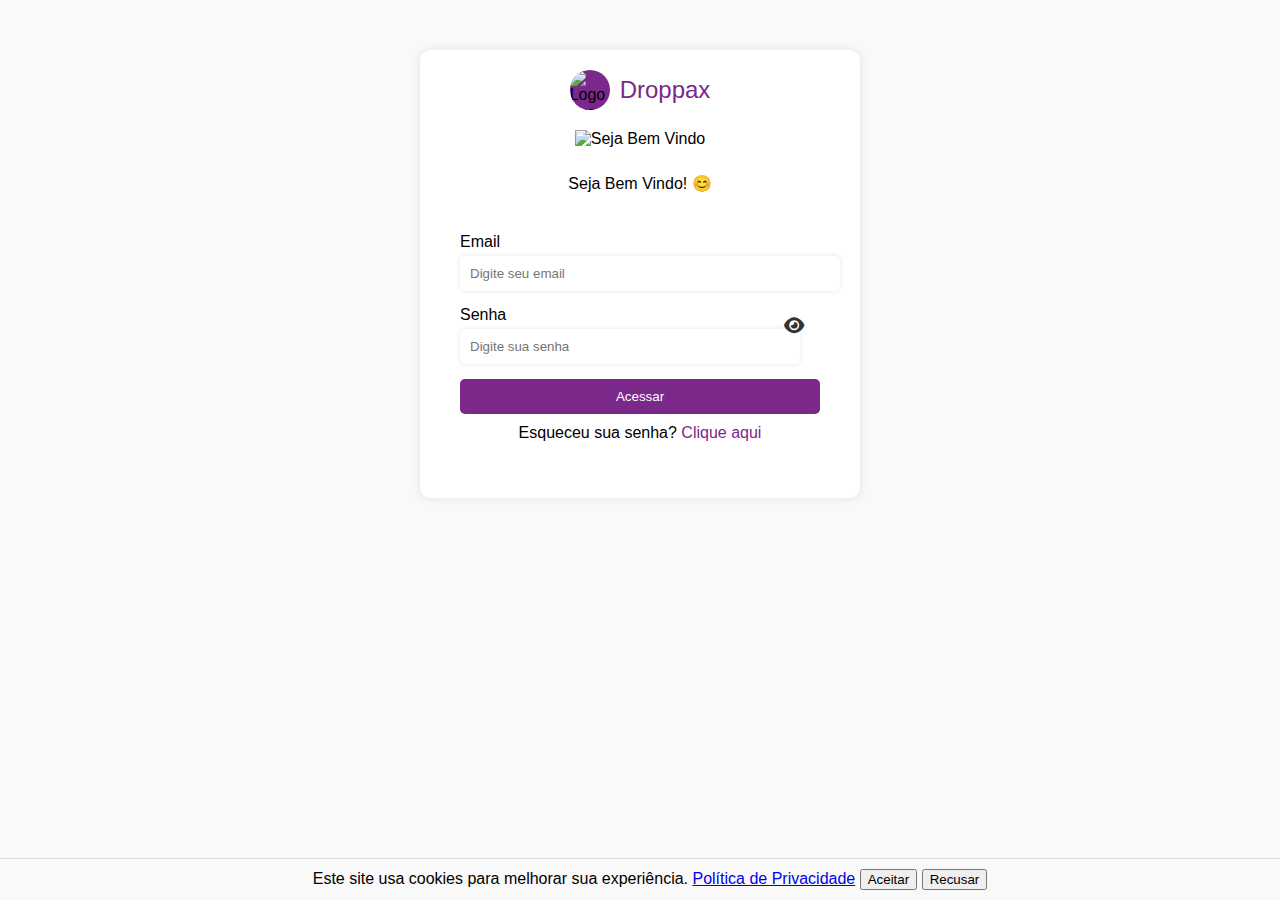
==== index.html @ 92dafa56 "Add files via upload" ====
<!DOCTYPE html>
<html lang="pt-BR">
<head>
    <meta charset="UTF-8">
    <meta name="viewport" content="width=device-width, initial-scale=1.0">
    <title>Login Droppax</title>
    <link rel="stylesheet" href="style.css">
    <link rel="stylesheet" href="https://cdnjs.cloudflare.com/ajax/libs/font-awesome/6.4.0/css/all.min.css">
</head>
<body>
    <div class="container">
        <div class="logo">
            <img src="imagem/logo.jpg" alt="Logo Droppax" class="logo-image">
            <span class="logo-text">Droppax</span>
        </div>
        <div class="welcome-message">
            <img src="welcome.png" alt="Seja Bem Vindo" class="welcome-image">
            <p>Seja Bem Vindo! 😊</p>
        </div>
        <form class="login-form">
            <div class="form-group">
                <label for="email">Email</label>
                <input type="email" id="email" placeholder="Digite seu email" required>
            </div>
            <div class="form-group password-container">
                <label for="password">Senha</label>
                <input type="password" id="password" placeholder="Digite sua senha" required>
                <button type="button" id="show-password" class="show-password-button">
                    <i class="fa-solid fa-eye"></i>
                </button>
            </div>
            <button type="submit" class="submit-button" href="pg.html">Acessar</button>
            <p class="forgot-password">Esqueceu sua senha? <a href="pg.html">Clique aqui</a></p>
        </form>
    </div>
    <footer> 
        <div class="cookie-banner" id="cookie-banner">
            Este site usa cookies para melhorar sua experiência. <a href="#">Política de Privacidade</a>
            <button id="accept-cookies">Aceitar</button>
            <button id="decline-cookies">Recusar</button>
        </div>
    </footer>

    <script src="script.js"></script>
</body>
</html>
---- style.css ----
body {
    background-color: #f9f9f9;
    font-family: Arial, sans-serif;
    margin: 0;
    padding: 0;
}

.container {
    
    max-width: 400px;
    margin: 50px auto;
    padding: 20px;
    background-color: #fff;
    border-radius: 10px;
    box-shadow: 0 0 10px rgba(0,0,0,0.1);
}

.logo {
    display: flex;
    align-items: center;
    justify-content: center;
    margin-bottom: 20px;
}

.logo-image {
    width: 40px;
    height: 40px;
    border-radius: 50%;
    background-color: #7a288a; /* Cor roxa */
    margin-right: 10px;
}

.logo-text {
    font-size: 24px;
    color: #7a288a; /* Cor roxa */
}

.welcome-message {
    text-align: center;
    margin-bottom: 20px;
}

.welcome-image {
    width: 100px;
    height: 100px;
    margin-bottom: 10px;
}

.login-form {
    padding: 20px;
}

.form-group {
    margin-bottom: 15px;
}

.form-group label {
    display: block;
    margin-bottom: 5px;
}

.form-group input {
    width: 100%;
    padding: 10px;
    border: none;
    border-radius: 5px;
    box-shadow: 0 0 5px rgba(0,0,0,0.1);
}

.password-container {
    position: relative;
}

.password-container input {
    width: calc(100% - 40px);
}

.show-password-button {
    position: absolute;
    right: 10px;
    top: 10px;
    background-color: transparent;
    border: none;
    cursor: pointer;
}

.show-password-button i {
    font-size: 18px;
    color: #333;
}

.submit-button {
    width: 100%;
    padding: 10px;
    background-color: #7a288a; /* Cor roxa */
    color: #fff;
    border: none;
    border-radius: 5px;
    cursor: pointer;
}

.submit-button:hover {
    background-color: #6c2277; /* Cor roxa mais escura */
}

.forgot-password {
    text-align: center;
    margin-top: 10px;
}

.forgot-password a {
    color: #7a288a;
    text-decoration: none;
}

.forgot-password a:hover {
    text-decoration: underline;
}

/* Responsividade */
@media (max-width: 600px) {
    .container {
        margin: 20px auto;
        padding: 10px;
    }
    .login-form {
        padding: 10px;
    }
}

@media (max-width: 400px) {
    .container {
        width: 90%;
    }
}

.cookie-banner {
    position: fixed;
    bottom: 0;
    width: 100%;
    background-color: #f9f9f9;
    padding: 10px;
    text-align: center;
    border-top: 1px solid #ddd;
}
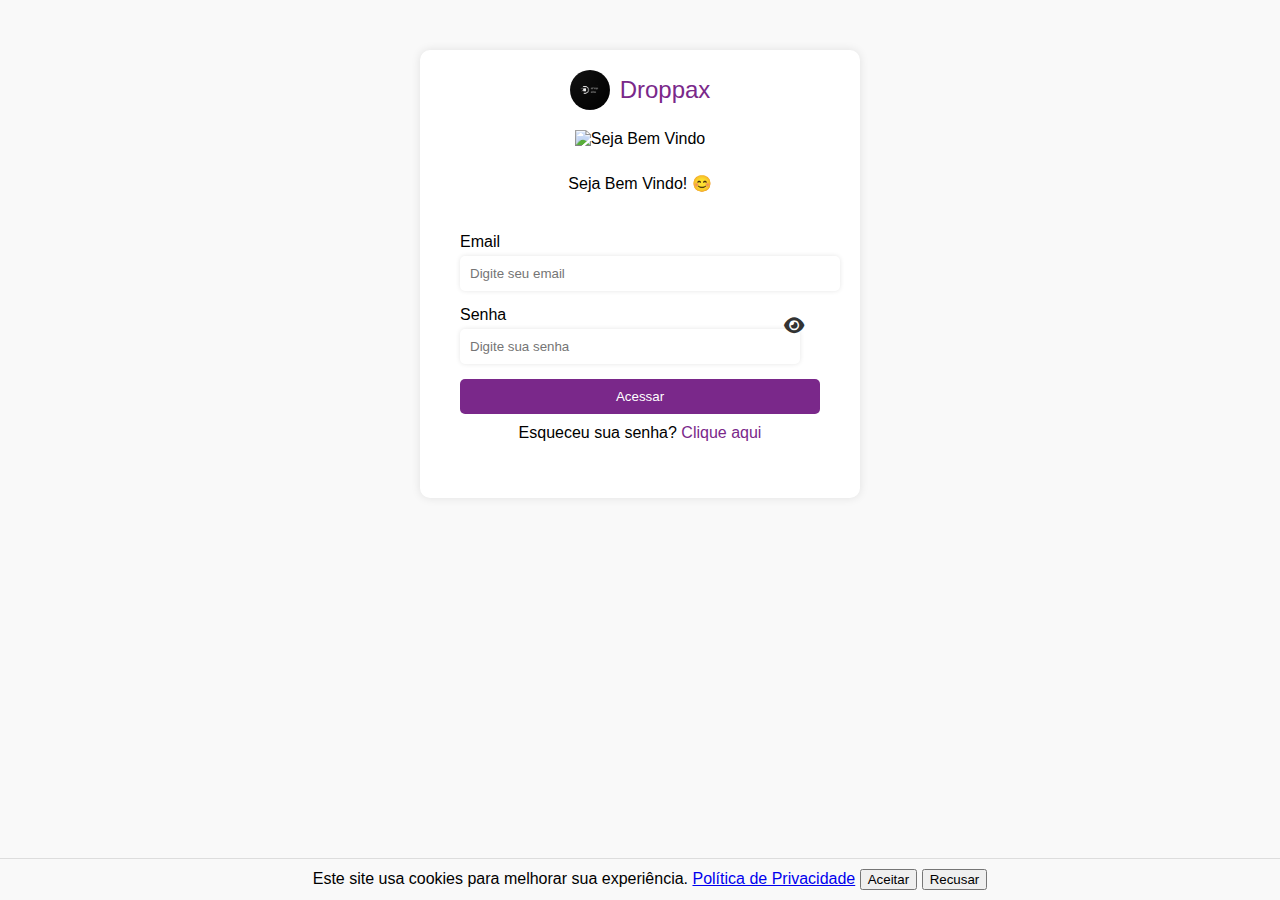
==== commit 1862689d: "makedel" ====
--- a/index.html
+++ b/index.html
@@ -10,7 +10,7 @@
 <body>
     <div class="container">
         <div class="logo">
-            <img src="imagem/logo.jpg" alt="Logo Droppax" class="logo-image">
+            <img src="logo.jpg" alt="Logo Droppax" class="logo-image">
             <span class="logo-text">Droppax</span>
         </div>
         <div class="welcome-message">
